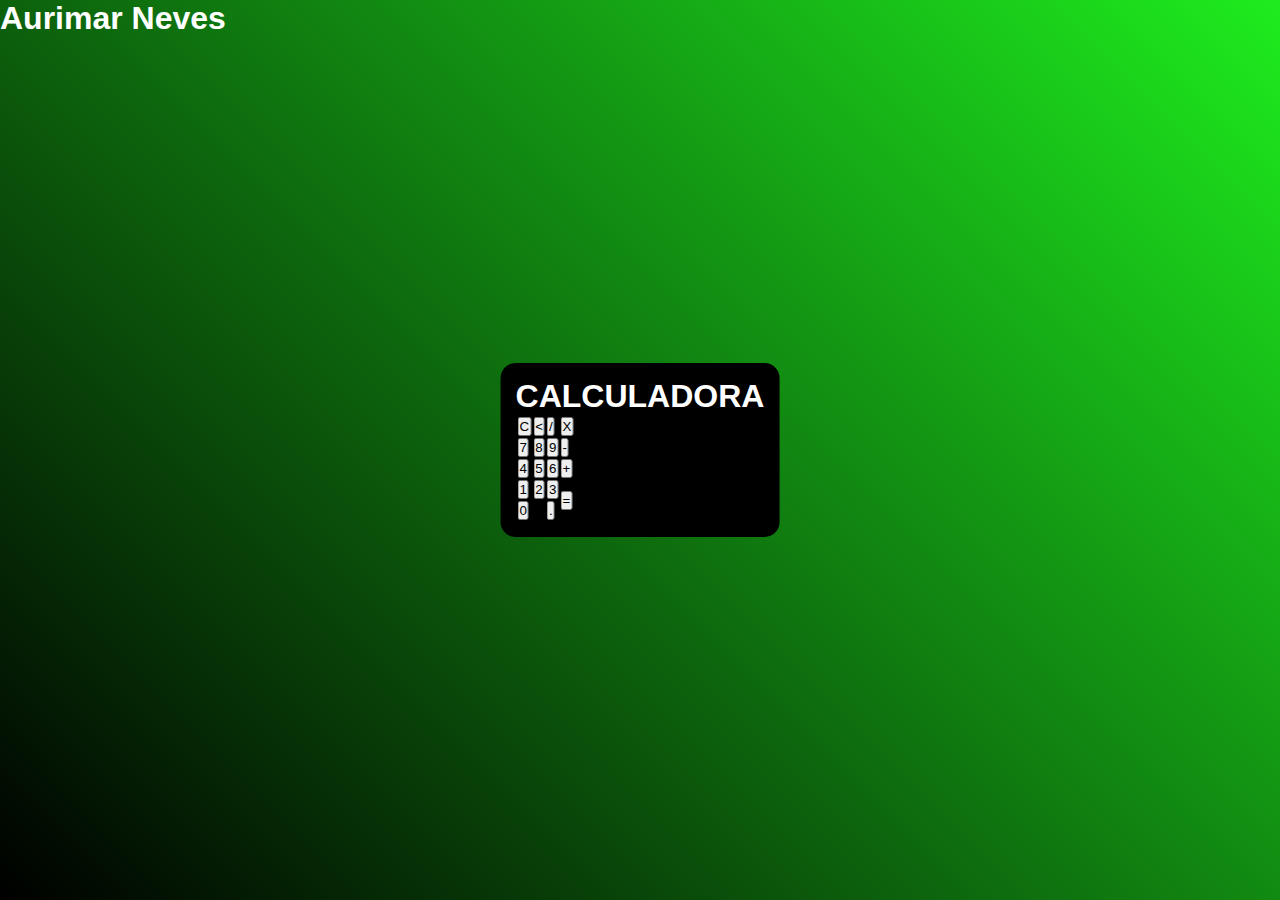
==== Caculadora/calculadora.html @ 4c8f8363 "calculadora feita em html, css e js" ====
<!DOCTYPE html>
<html lang="en">
<head>
    <meta charset="UTF-8">
    <meta http-equiv="X-UA-Compatible" content="IE=edge">
    <meta name="viewport" content="width=device-width, initial-scale=1.0">
    <title>Calculadora</title>
    <style>
        *{
            margin: 0;
            padding: 0;
        }
        .fundo{
            background-image: linear-gradient(45deg, black, rgb(30, 236, 30));
            height: 100vh;
            color: white;
            font-family: Arial, Helvetica, sans-serif;
        }
        .calculadora {
            position: absolute;
            background-color: black;
            top: 50%;
            left: 50%;
            transform: translate(-50%, -50%);
            border-radius: 15px;
            padding: 15px;
        }
    </style>
</head>
<body>
    <div class="fundo">
        <h1>Aurimar Neves</h1>
        <div class="calculadora">
            <h1>CALCULADORA</h1>
            <p id="resultado"></p>
            <table>
                <tr>
                    <td><button class="botao">C</button></td>
                    <td><button class="botao"><</button></td>
                    <td><button class="botao">/</button></td>
                    <td><button class="botao">X</button></td>
                </tr>
                <tr>
                    <td><button class="botao">7</button></td>
                    <td><button class="botao">8</button></td>
                    <td><button class="botao">9</button></td>
                    <td><button class="botao">-</button></td>
                </tr>
                <tr>
                    <td><button class="botao">4</button></td>
                    <td><button class="botao">5</button></td>
                    <td><button class="botao">6</button></td>
                    <td><button class="botao">+</button></td>
                </tr>
                <tr>
                    <td><button class="botao">1</button></td>
                    <td><button class="botao">2</button></td>
                    <td><button class="botao">3</button></td>
                    <td rowspan="2"><button class="botao">=</button></td>
                </tr>
                <tr>
                    <td colspan="2"><button class="botao">0</button></td>
                    <td><button class="botao">.</button></td>
                    
                </tr>
            </table>
        </div>
    </div>
</body>
</html>
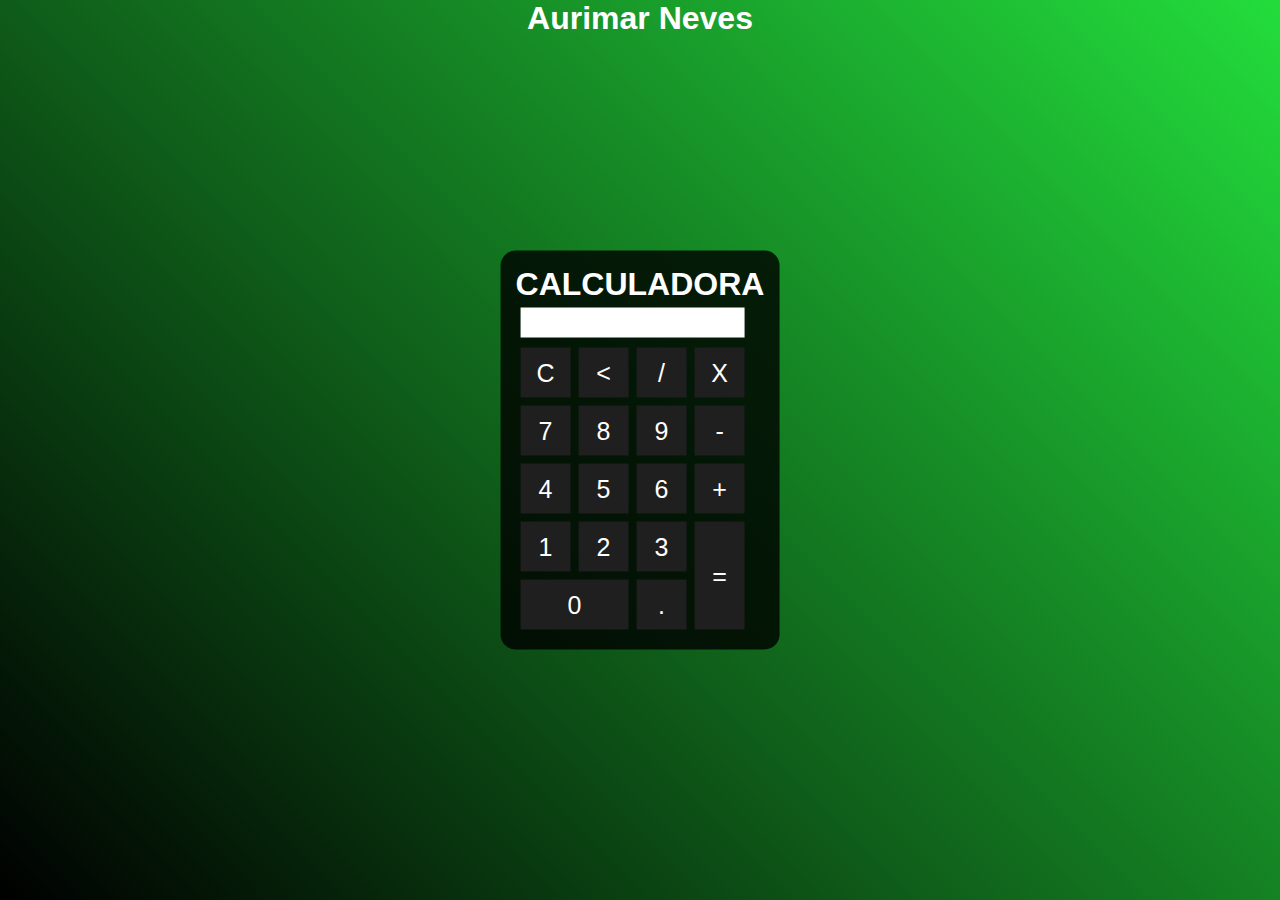
==== commit 4c916157: "Caculadora em JavaScript, html e css" ====
--- a/Caculadora/calculadora.html
+++ b/Caculadora/calculadora.html
@@ -5,66 +5,47 @@
     <meta http-equiv="X-UA-Compatible" content="IE=edge">
     <meta name="viewport" content="width=device-width, initial-scale=1.0">
     <title>Calculadora</title>
-    <style>
-        *{
-            margin: 0;
-            padding: 0;
-        }
-        .fundo{
-            background-image: linear-gradient(45deg, black, rgb(30, 236, 30));
-            height: 100vh;
-            color: white;
-            font-family: Arial, Helvetica, sans-serif;
-        }
-        .calculadora {
-            position: absolute;
-            background-color: black;
-            top: 50%;
-            left: 50%;
-            transform: translate(-50%, -50%);
-            border-radius: 15px;
-            padding: 15px;
-        }
-    </style>
+    <link rel="stylesheet" href="style.css">
 </head>
 <body>
     <div class="fundo">
         <h1>Aurimar Neves</h1>
         <div class="calculadora">
             <h1>CALCULADORA</h1>
-            <p id="resultado"></p>
+            <p id="resultado" ></p>
             <table>
                 <tr>
-                    <td><button class="botao">C</button></td>
-                    <td><button class="botao"><</button></td>
-                    <td><button class="botao">/</button></td>
-                    <td><button class="botao">X</button></td>
+                    <td><button class="botao" onclick="clean()">C</button></td>
+                    <td><button class="botao" onclick="back()"><</button></td>
+                    <td><button class="botao" onclick="insert('/')">/</button></td>
+                    <td><button class="botao" onclick="insert('*')">X</button></td>
                 </tr>
                 <tr>
-                    <td><button class="botao">7</button></td>
-                    <td><button class="botao">8</button></td>
-                    <td><button class="botao">9</button></td>
-                    <td><button class="botao">-</button></td>
+                    <td><button class="botao" onclick="insert('7')">7</button></td>
+                    <td><button class="botao" onclick="insert('8')">8</button></td>
+                    <td><button class="botao" onclick="insert('9')">9</button></td>
+                    <td><button class="botao" onclick="insert('-')">-</button></td>
                 </tr>
                 <tr>
-                    <td><button class="botao">4</button></td>
-                    <td><button class="botao">5</button></td>
-                    <td><button class="botao">6</button></td>
-                    <td><button class="botao">+</button></td>
+                    <td><button class="botao" onclick="insert('4')">4</button></td>
+                    <td><button class="botao" onclick="insert('5')">5</button></td>
+                    <td><button class="botao" onclick="insert('6')">6</button></td>
+                    <td><button class="botao" onclick="insert('+')">+</button></td>
                 </tr>
                 <tr>
-                    <td><button class="botao">1</button></td>
-                    <td><button class="botao">2</button></td>
-                    <td><button class="botao">3</button></td>
-                    <td rowspan="2"><button class="botao">=</button></td>
+                    <td><button class="botao" onclick="insert('1')">1</button></td>
+                    <td><button class="botao" onclick="insert('2')">2</button></td>
+                    <td><button class="botao" onclick="insert('3')">3</button></td>
+                    <td rowspan="2"><button class="botao" style="height: 108px;" onclick="calc()">=</button></td>
                 </tr>
                 <tr>
-                    <td colspan="2"><button class="botao">0</button></td>
+                    <td colspan="2"><button class="botao" onclick="insert('0')" style="width: 108px;">0</button></td>
                     <td><button class="botao">.</button></td>
                     
                 </tr>
             </table>
         </div>
     </div>
+    <script src="calculadora.js"></script>
 </body>
 </html>--- a/Caculadora/style.css
+++ b/Caculadora/style.css
@@ -0,0 +1,45 @@
+
+        *{
+            margin: 0;
+            padding: 0;
+        }
+        .fundo{
+            background-image: linear-gradient(45deg, black, rgb(35, 221, 60));
+            height: 100vh;
+            color: white;
+            font-family: Arial, Helvetica, sans-serif;
+            text-align: center;
+        }
+        .calculadora {
+            position: absolute;
+            background-color: rgba(0, 0, 0, 0.8);
+            top: 50%;
+            left: 50%;
+            transform: translate(-50%, -50%);
+            border-radius: 15px;
+            padding: 15px;
+        }
+        .botao{
+            width: 50px;
+            height: 50px;
+            font-size: 25px;
+            margin: 3px;
+            cursor: pointer;
+            background-color: rgb(31,31,31);
+            border: none;
+            color: #fff; 
+           
+        }
+        .botao:hover{
+            background-color: black;
+        }
+        #resultado{
+            background-color: #fff;
+            width: 224px;
+            height: 30px;
+            margin: 5px;
+            font-size: 25px;
+            color: black;
+            text-align: right;
+            overflow: hidden;
+        }
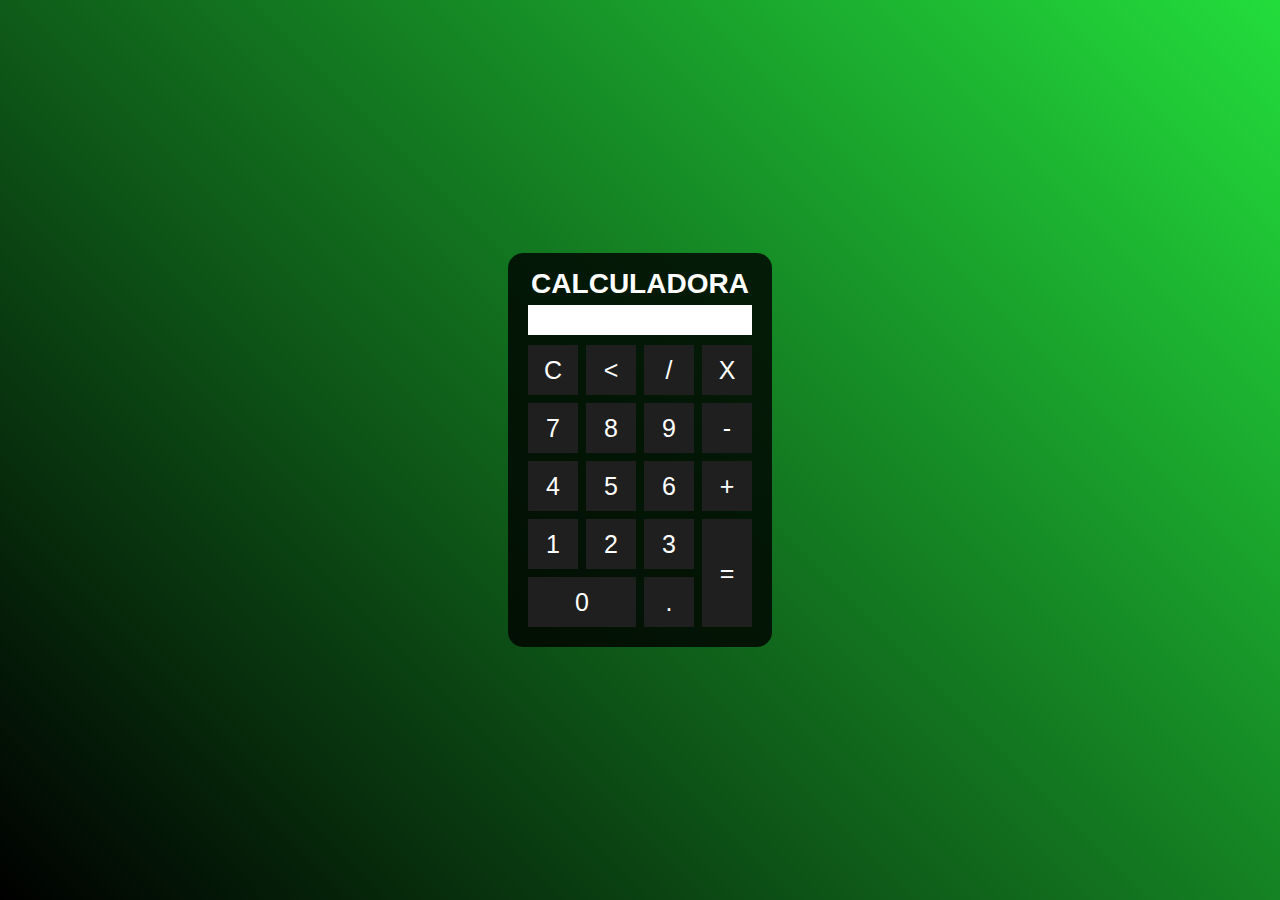
==== commit 92562ebf: "Mudança no tamanho da fonte" ====
--- a/Caculadora/calculadora.html
+++ b/Caculadora/calculadora.html
@@ -9,7 +9,6 @@
 </head>
 <body>
     <div class="fundo">
-        <h1>Aurimar Neves</h1>
         <div class="calculadora">
             <h1>CALCULADORA</h1>
             <p id="resultado" ></p>
--- a/Caculadora/style.css
+++ b/Caculadora/style.css
@@ -43,3 +43,6 @@
             text-align: right;
             overflow: hidden;
         }
+        h1{
+            font-size: 21pt;
+        }